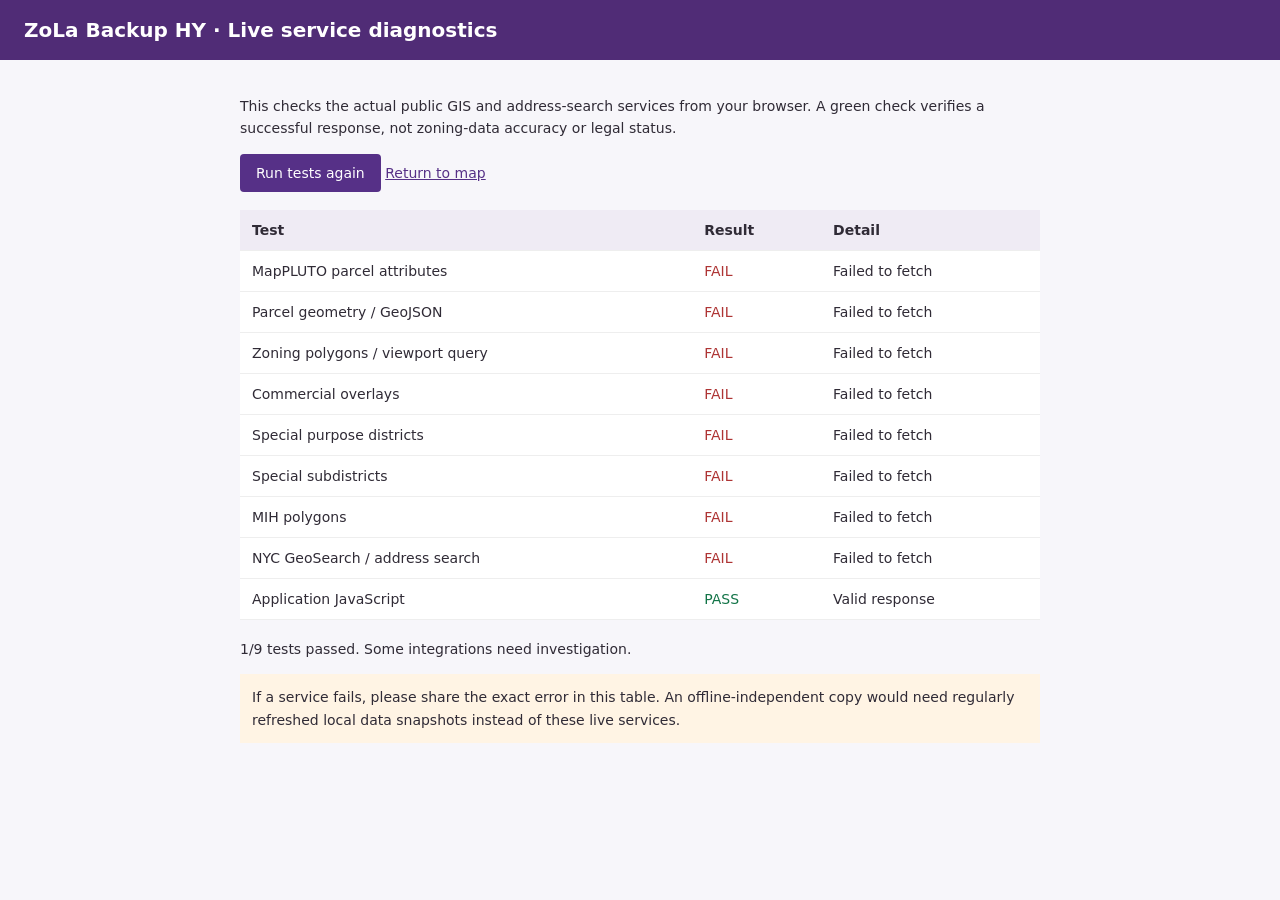
==== diagnostics.html @ 72b62eb6 "Add browser-based live integration diagnostics for NYC GIS and GeoSearch" ====
<!doctype html><html lang="en"><head><meta charset="utf-8"><meta name="viewport" content="width=device-width,initial-scale=1"><title>ZoLa Backup HY | Live diagnostics</title><style>body{margin:0;font:14px system-ui;background:#f7f6fa;color:#302b36}header{padding:18px 24px;background:#502c76;color:#fff}main{max-width:800px;margin:35px auto;padding:0 15px}h1{margin:0;font-size:20px}p{line-height:1.6}button{border:0;border-radius:4px;padding:11px 16px;background:#563087;color:#fff;font:inherit;cursor:pointer}table{border-collapse:collapse;width:100%;margin:18px 0;background:#fff}td,th{border-bottom:1px solid #eee;padding:12px;text-align:left}th{background:#efebf4}.pass{color:#127447}.fail{color:#ae3434}.pending{color:#88631e}code{font-size:12px;overflow-wrap:anywhere}.note{padding:12px;background:#fff4e4}a{color:#563087}</style></head><body>
<header><h1>ZoLa Backup HY · Live service diagnostics</h1></header><main>
<p>This checks the actual public GIS and address-search services from your browser. A green check verifies a successful response, not zoning-data accuracy or legal status.</p>
<button id="run">Run tests again</button> <a href="./">Return to map</a>
<table><thead><tr><th>Test</th><th>Result</th><th>Detail</th></tr></thead><tbody id="tests"></tbody></table>
<p id="totals"></p><p class="note">If a service fails, please share the exact error in this table. An offline-independent copy would need regularly refreshed local data snapshots instead of these live services.</p>
<script>
const ROOT='https://services5.arcgis.com/GfwWNkhOj9bNBqoJ/ArcGIS/rest/services/';
const p=o=>new URLSearchParams(o).toString();
const tests=[
 {name:'MapPLUTO parcel attributes',url:ROOT+'MAPPLUTO/FeatureServer/0/query?'+p({f:'json',where:'BBL > 0',outFields:'BBL,Address,ZoneDist1,LotArea',returnGeometry:false,resultRecordCount:1}),check:j=>j.features?.length>0},
 {name:'Parcel geometry / GeoJSON',url:ROOT+'MAPPLUTO/FeatureServer/0/query?'+p({f:'geojson',where:'BBL > 0',outFields:'BBL,Address',outSR:4326,resultRecordCount:1}),check:j=>j.features?.[0]?.geometry?.coordinates?.length>0},
 {name:'Zoning polygons / viewport query',url:ROOT+'nyzd/FeatureServer/0/query?'+p({f:'geojson',where:'1=1',outFields:'ZONEDIST',geometry:JSON.stringify({xmin:-73.96,ymin:40.67,xmax:-73.95,ymax:40.68,spatialReference:{wkid:4326}}),geometryType:'esriGeometryEnvelope',inSR:4326,outSR:4326,spatialRel:'esriSpatialRelIntersects',resultRecordCount:100}),check:j=>j.features?.length>0},
 {name:'Commercial overlays',url:ROOT+'nyco/FeatureServer/0/query?'+p({f:'json',where:'1=1',outFields:'OVERLAY',returnGeometry:false,resultRecordCount:1}),check:j=>j.features?.length>0},
 {name:'Special purpose districts',url:ROOT+'nysp/FeatureServer/0/query?'+p({f:'json',where:'1=1',outFields:'SDNAME',returnGeometry:false,resultRecordCount:1}),check:j=>j.features?.length>0},
 {name:'Special subdistricts',url:ROOT+'nysp_sd/FeatureServer/0/query?'+p({f:'json',where:'1=1',outFields:'SUBDIST',returnGeometry:false,resultRecordCount:1}),check:j=>j.features?.length>0},
 {name:'MIH polygons',url:ROOT+'nycmih/FeatureServer/0/query?'+p({f:'json',where:'1=1',outFields:'*',returnGeometry:false,resultRecordCount:1}),check:j=>j.features?.length>0},
 {name:'NYC GeoSearch / address search',url:'https://geosearch.planninglabs.nyc/v2/search?'+p({text:'120 Broadway, Manhattan',size:1}),check:j=>j.features?.length>0},
 {name:'Application JavaScript',url:'./app.js?v=2',check:(_,t)=>t.includes('const SERVICE_ROOT')}
];
async function run(){
 const body=document.getElementById('tests');body.innerHTML='';
 const rows=tests.map(t=>{const row=document.createElement('tr');const name=document.createElement('td');name.textContent=t.name;const status=document.createElement('td');status.textContent='Checking…';status.className='pending';const msg=document.createElement('td');row.append(name,status,msg);body.appendChild(row);return {status,msg}});
 let passed=0;
 await Promise.all(tests.map(async(t,i)=>{
  const ac=new AbortController(),timer=setTimeout(()=>ac.abort(),16000);let ok=false,detail='';
  try{const r=await fetch(t.url,{signal:ac.signal});if(!r.ok)throw Error('HTTP '+r.status);const text=await r.text();const result=t.name==='Application JavaScript'?{}:JSON.parse(text);if(result.error)throw Error(result.error.message||'ArcGIS error');ok=!!t.check(result,text);detail=ok?'Valid response': 'Response received, but expected data was missing';}
  catch(e){detail=e.name==='AbortError'?'Timed out after 16 seconds':e.message}
  finally{clearTimeout(timer)}
  rows[i].status.textContent=ok?'PASS':'FAIL';rows[i].status.className=ok?'pass':'fail';rows[i].msg.textContent=detail;if(ok)passed++;
 }));
 document.getElementById('totals').textContent=passed+'/'+tests.length+' tests passed. '+(passed===tests.length?'Live integrations responded successfully.':'Some integrations need investigation.');
}
document.getElementById('run').onclick=run;run();
</script></main></body></html>
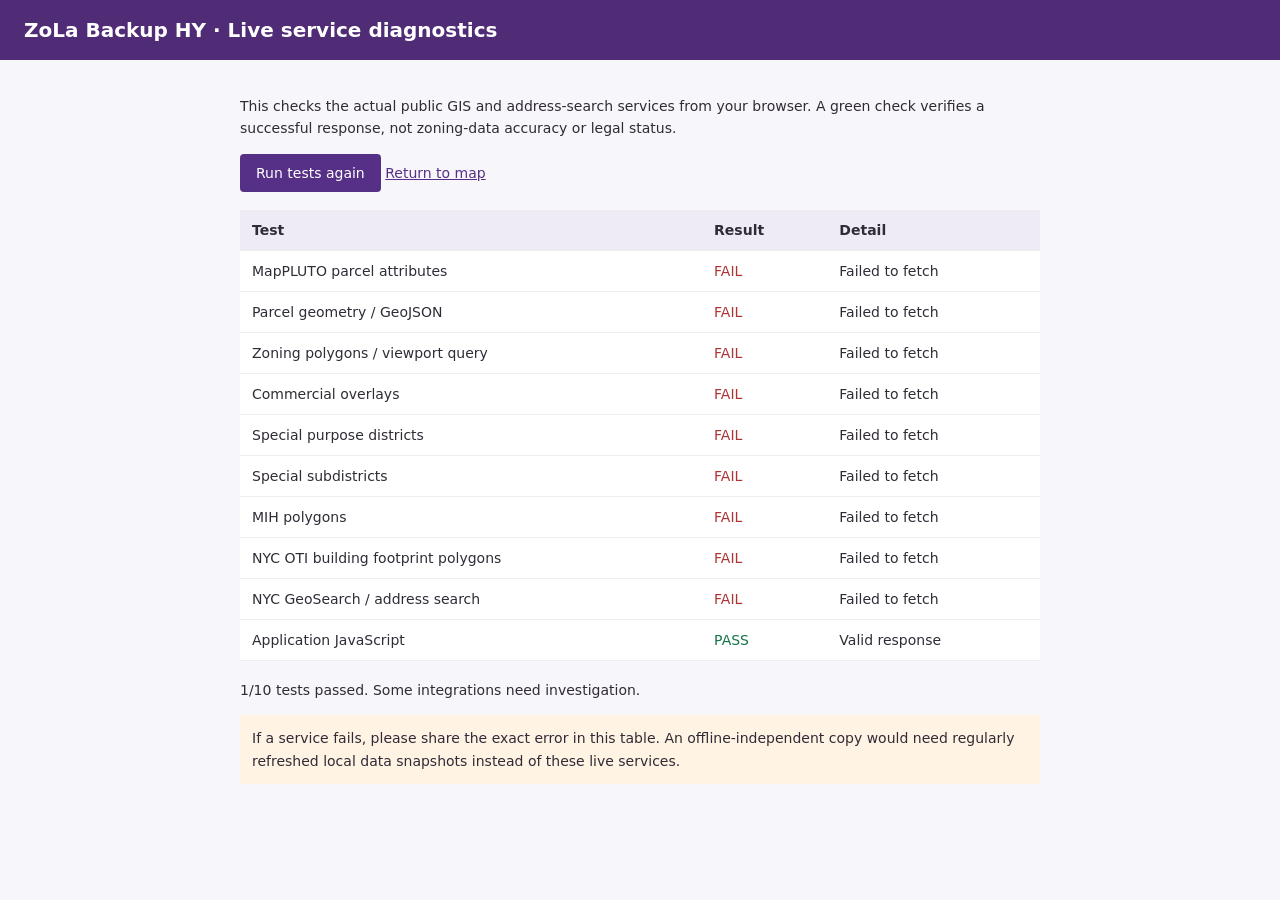
==== commit 88f98015: "Add real NYC building-footprints geometry test to live GIS diagnostics" ====
--- a/diagnostics.html
+++ b/diagnostics.html
@@ -15,8 +15,9 @@
  {name:'Special purpose districts',url:ROOT+'nysp/FeatureServer/0/query?'+p({f:'json',where:'1=1',outFields:'SDNAME',returnGeometry:false,resultRecordCount:1}),check:j=>j.features?.length>0},
  {name:'Special subdistricts',url:ROOT+'nysp_sd/FeatureServer/0/query?'+p({f:'json',where:'1=1',outFields:'SUBDIST',returnGeometry:false,resultRecordCount:1}),check:j=>j.features?.length>0},
  {name:'MIH polygons',url:ROOT+'nycmih/FeatureServer/0/query?'+p({f:'json',where:'1=1',outFields:'*',returnGeometry:false,resultRecordCount:1}),check:j=>j.features?.length>0},
+ {name:'NYC OTI building footprint polygons',url:'https://services2.arcgis.com/IsDCghZ73NgoYoz5/ArcGIS/rest/services/NYC_Building_Footprint/FeatureServer/0/query?'+p({f:'geojson',where:'1=1',outFields:'BIN',geometry:JSON.stringify({xmin:-73.956,ymin:40.672,xmax:-73.952,ymax:40.676,spatialReference:{wkid:4326}}),geometryType:'esriGeometryEnvelope',inSR:4326,outSR:4326,spatialRel:'esriSpatialRelIntersects',resultRecordCount:3}),check:j=>j.features?.length>0},
  {name:'NYC GeoSearch / address search',url:'https://geosearch.planninglabs.nyc/v2/search?'+p({text:'120 Broadway, Manhattan',size:1}),check:j=>j.features?.length>0},
- {name:'Application JavaScript',url:'./app.js?v=2',check:(_,t)=>t.includes('const SERVICE_ROOT')}
+ {name:'Application JavaScript',url:'./app.js?v=13',check:(_,t)=>t.includes('const SERVICE_ROOT')}
 ];
 async function run(){
  const body=document.getElementById('tests');body.innerHTML='';
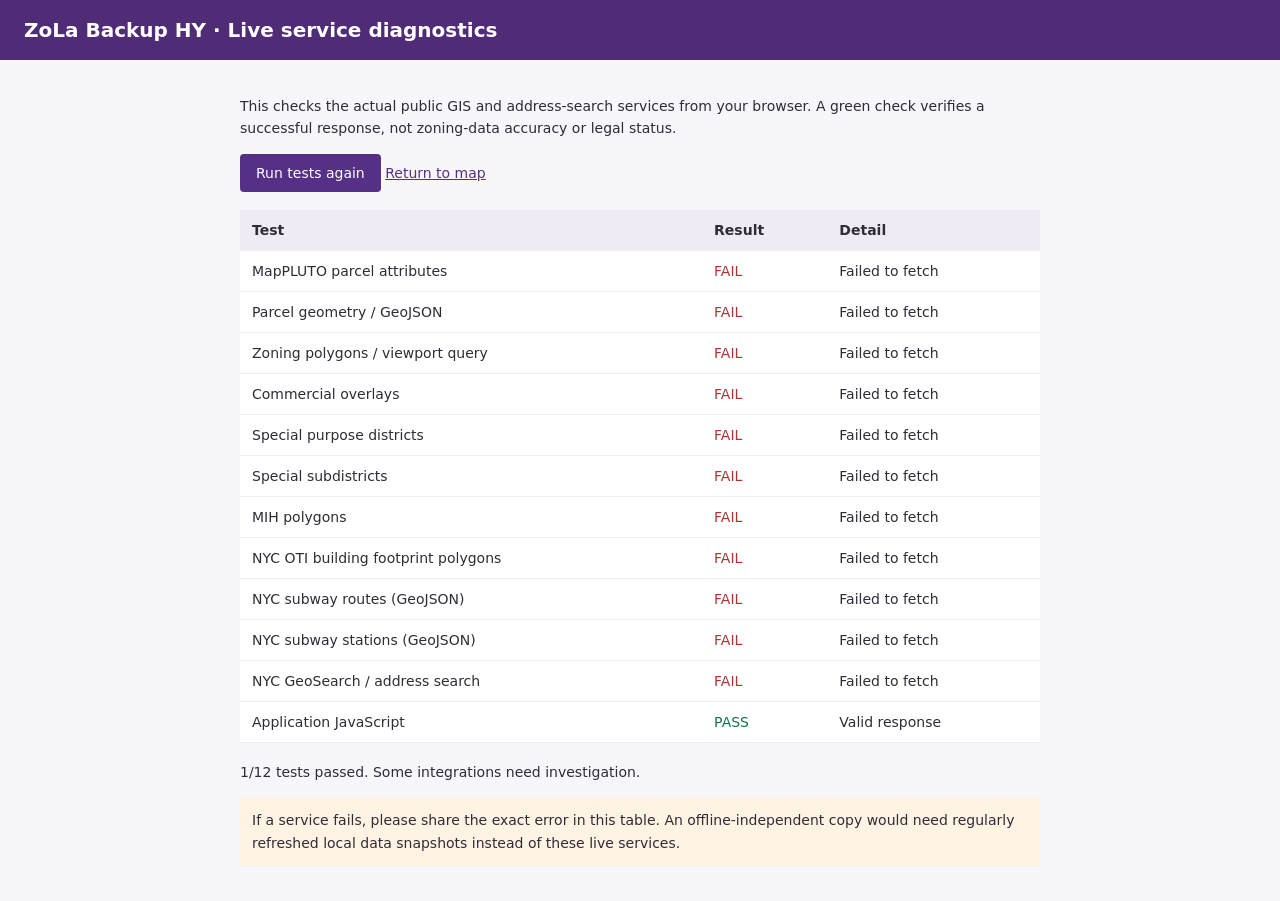
==== commit 45e5a326: "Add live subway lines and station data checks to the browser diagnostics" ====
--- a/diagnostics.html
+++ b/diagnostics.html
@@ -16,6 +16,8 @@
  {name:'Special subdistricts',url:ROOT+'nysp_sd/FeatureServer/0/query?'+p({f:'json',where:'1=1',outFields:'SUBDIST',returnGeometry:false,resultRecordCount:1}),check:j=>j.features?.length>0},
  {name:'MIH polygons',url:ROOT+'nycmih/FeatureServer/0/query?'+p({f:'json',where:'1=1',outFields:'*',returnGeometry:false,resultRecordCount:1}),check:j=>j.features?.length>0},
  {name:'NYC OTI building footprint polygons',url:'https://services2.arcgis.com/IsDCghZ73NgoYoz5/ArcGIS/rest/services/NYC_Building_Footprint/FeatureServer/0/query?'+p({f:'geojson',where:'1=1',outFields:'BIN',geometry:JSON.stringify({xmin:-73.956,ymin:40.672,xmax:-73.952,ymax:40.676,spatialReference:{wkid:4326}}),geometryType:'esriGeometryEnvelope',inSR:4326,outSR:4326,spatialRel:'esriSpatialRelIntersects',resultRecordCount:3}),check:j=>j.features?.length>0},
+ {name:'NYC subway routes (GeoJSON)',url:'https://services.arcgis.com/5e8P2PHwGNSRUvq3/ArcGIS/rest/services/New_York_City_Region_Transit_Layers/FeatureServer/6/query?'+p({f:'geojson',where:'1=1',outFields:'short_name',resultRecordCount:2,outSR:4326}),check:j=>j.type==='FeatureCollection'&&j.features?.length>0},
+ {name:'NYC subway stations (GeoJSON)',url:'https://services.arcgis.com/5e8P2PHwGNSRUvq3/ArcGIS/rest/services/New_York_City_Region_Transit_Layers/FeatureServer/0/query?'+p({f:'geojson',where:'1=1',outFields:'stop_name',resultRecordCount:2,outSR:4326}),check:j=>j.type==='FeatureCollection'&&j.features?.length>0},
  {name:'NYC GeoSearch / address search',url:'https://geosearch.planninglabs.nyc/v2/search?'+p({text:'120 Broadway, Manhattan',size:1}),check:j=>j.features?.length>0},
  {name:'Application JavaScript',url:'./app.js?v=13',check:(_,t)=>t.includes('const SERVICE_ROOT')}
 ];
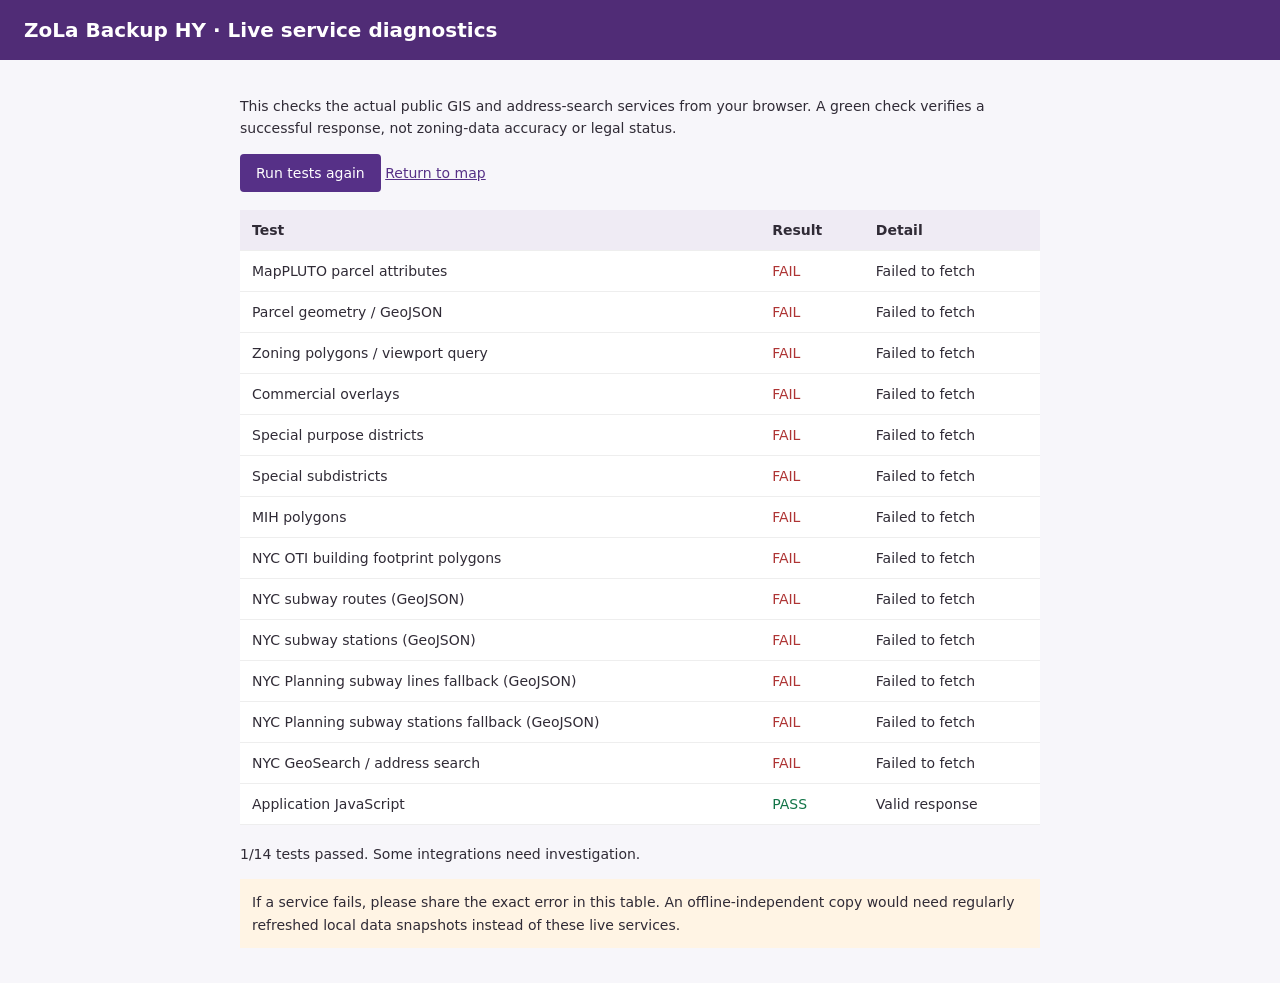
==== commit 1039d2ee: "Test regional and NYC Planning fallback subway routes and station endpoints" ====
--- a/diagnostics.html
+++ b/diagnostics.html
@@ -18,8 +18,10 @@
  {name:'NYC OTI building footprint polygons',url:'https://services2.arcgis.com/IsDCghZ73NgoYoz5/ArcGIS/rest/services/NYC_Building_Footprint/FeatureServer/0/query?'+p({f:'geojson',where:'1=1',outFields:'BIN',geometry:JSON.stringify({xmin:-73.956,ymin:40.672,xmax:-73.952,ymax:40.676,spatialReference:{wkid:4326}}),geometryType:'esriGeometryEnvelope',inSR:4326,outSR:4326,spatialRel:'esriSpatialRelIntersects',resultRecordCount:3}),check:j=>j.features?.length>0},
  {name:'NYC subway routes (GeoJSON)',url:'https://services.arcgis.com/5e8P2PHwGNSRUvq3/ArcGIS/rest/services/New_York_City_Region_Transit_Layers/FeatureServer/6/query?'+p({f:'geojson',where:'1=1',outFields:'short_name',resultRecordCount:2,outSR:4326}),check:j=>j.type==='FeatureCollection'&&j.features?.length>0},
  {name:'NYC subway stations (GeoJSON)',url:'https://services.arcgis.com/5e8P2PHwGNSRUvq3/ArcGIS/rest/services/New_York_City_Region_Transit_Layers/FeatureServer/0/query?'+p({f:'geojson',where:'1=1',outFields:'stop_name',resultRecordCount:2,outSR:4326}),check:j=>j.type==='FeatureCollection'&&j.features?.length>0},
+ {name:'NYC Planning subway lines fallback (GeoJSON)',url:ROOT+'SubwayLines_share/FeatureServer/0/query?'+p({f:'geojson',where:'1=1',outFields:'*',resultRecordCount:2,outSR:4326}),check:j=>j.type==='FeatureCollection'&&j.features?.length>0},
+ {name:'NYC Planning subway stations fallback (GeoJSON)',url:ROOT+'SubwayStations_share/FeatureServer/0/query?'+p({f:'geojson',where:'1=1',outFields:'*',resultRecordCount:2,outSR:4326}),check:j=>j.type==='FeatureCollection'&&j.features?.length>0},
  {name:'NYC GeoSearch / address search',url:'https://geosearch.planninglabs.nyc/v2/search?'+p({text:'120 Broadway, Manhattan',size:1}),check:j=>j.features?.length>0},
- {name:'Application JavaScript',url:'./app.js?v=13',check:(_,t)=>t.includes('const SERVICE_ROOT')}
+ {name:'Application JavaScript',url:'./app.js?v=18',check:(_,t)=>t.includes('const SERVICE_ROOT')}
 ];
 async function run(){
  const body=document.getElementById('tests');body.innerHTML='';
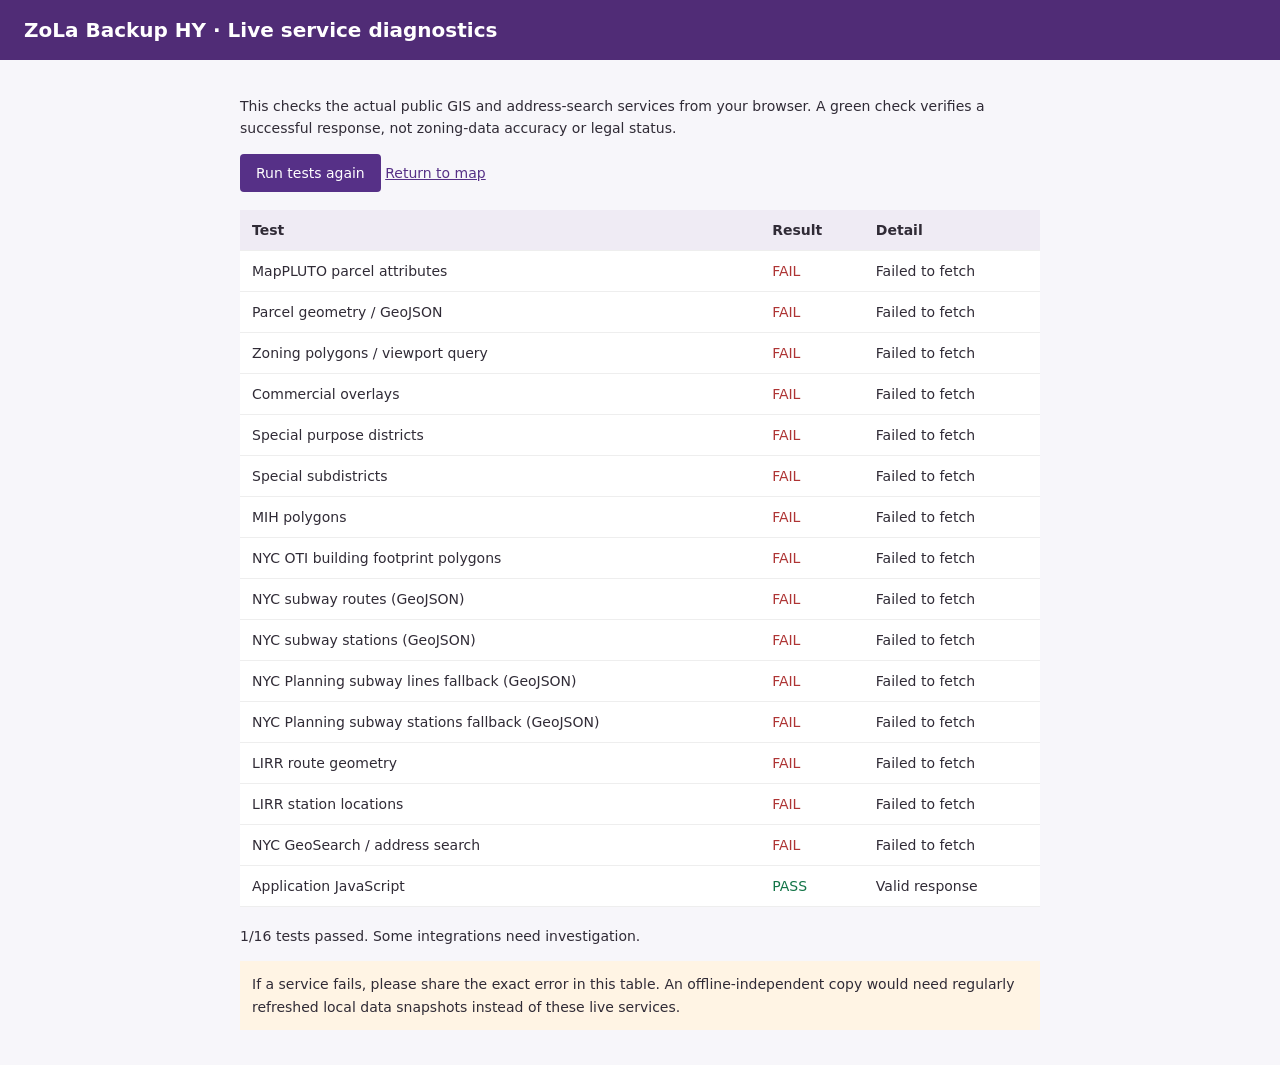
==== commit c46f1909: "Add browser diagnostics for public LIRR track and station GIS sources" ====
--- a/diagnostics.html
+++ b/diagnostics.html
@@ -20,6 +20,8 @@
  {name:'NYC subway stations (GeoJSON)',url:'https://services.arcgis.com/5e8P2PHwGNSRUvq3/ArcGIS/rest/services/New_York_City_Region_Transit_Layers/FeatureServer/0/query?'+p({f:'geojson',where:'1=1',outFields:'stop_name',resultRecordCount:2,outSR:4326}),check:j=>j.type==='FeatureCollection'&&j.features?.length>0},
  {name:'NYC Planning subway lines fallback (GeoJSON)',url:ROOT+'SubwayLines_share/FeatureServer/0/query?'+p({f:'geojson',where:'1=1',outFields:'*',resultRecordCount:2,outSR:4326}),check:j=>j.type==='FeatureCollection'&&j.features?.length>0},
  {name:'NYC Planning subway stations fallback (GeoJSON)',url:ROOT+'SubwayStations_share/FeatureServer/0/query?'+p({f:'geojson',where:'1=1',outFields:'*',resultRecordCount:2,outSR:4326}),check:j=>j.type==='FeatureCollection'&&j.features?.length>0},
+ {name:'LIRR route geometry',url:'https://services.arcgis.com/5e8P2PHwGNSRUvq3/ArcGIS/rest/services/New_York_City_Region_Transit_Layers/FeatureServer/7/query?'+p({f:'geojson',where:'1=1',outFields:'short_name,color',resultRecordCount:2,outSR:4326}),check:j=>j.type==='FeatureCollection'&&j.features?.length>0},
+ {name:'LIRR station locations',url:'https://services.arcgis.com/5e8P2PHwGNSRUvq3/ArcGIS/rest/services/New_York_City_Region_Transit_Layers/FeatureServer/1/query?'+p({f:'geojson',where:'1=1',outFields:'stop_name',resultRecordCount:2,outSR:4326}),check:j=>j.type==='FeatureCollection'&&j.features?.length>0},
  {name:'NYC GeoSearch / address search',url:'https://geosearch.planninglabs.nyc/v2/search?'+p({text:'120 Broadway, Manhattan',size:1}),check:j=>j.features?.length>0},
  {name:'Application JavaScript',url:'./app.js?v=18',check:(_,t)=>t.includes('const SERVICE_ROOT')}
 ];
